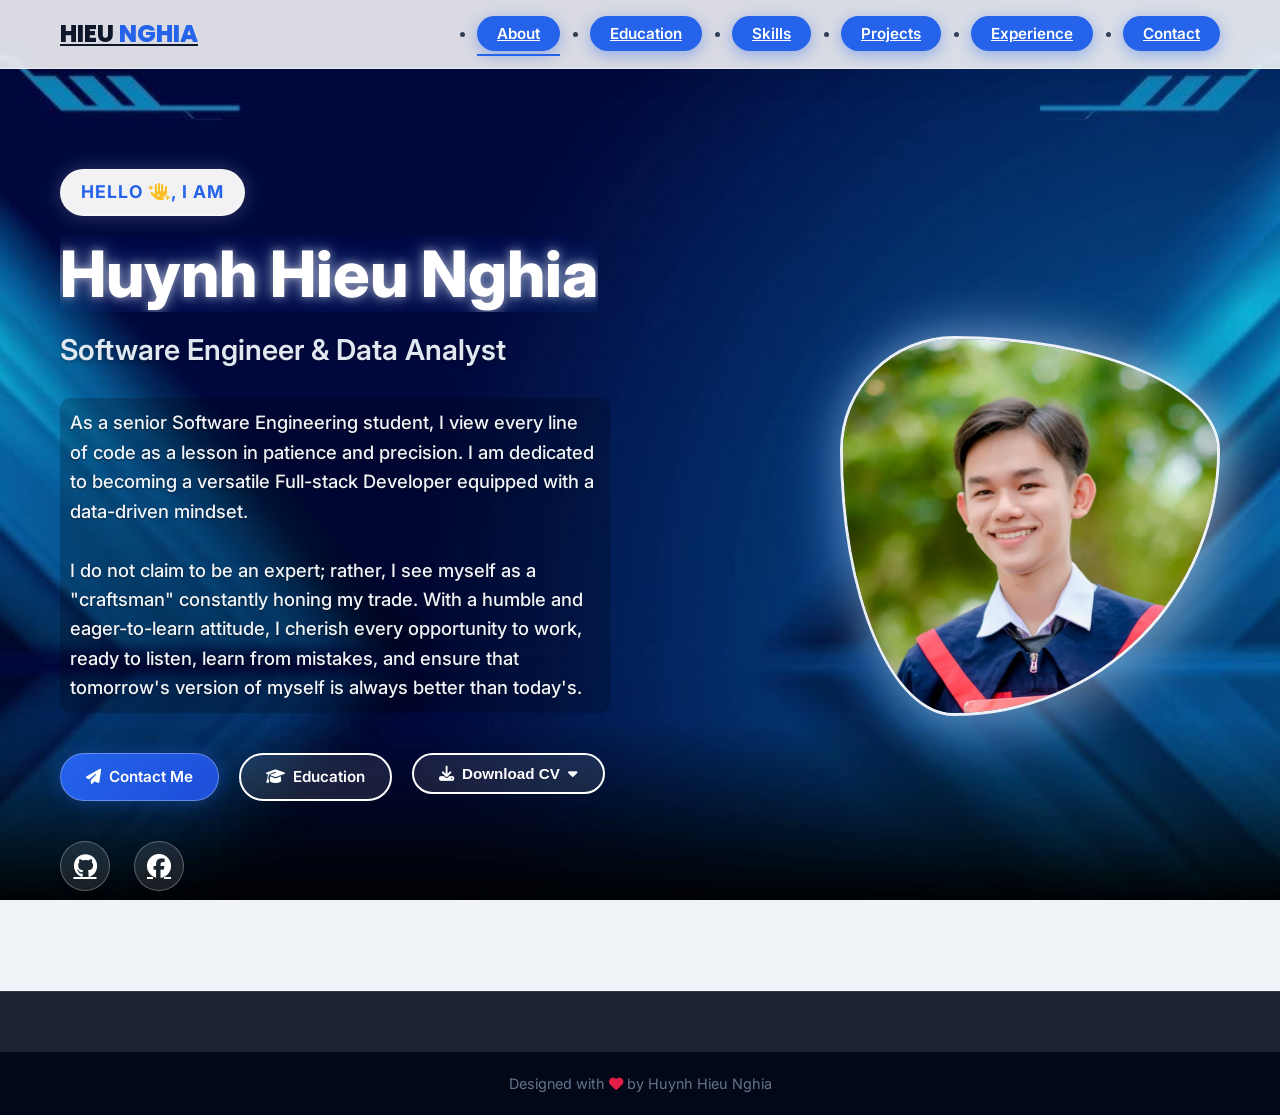
==== CV/index.html @ 11700d69 "Fix embedded repository and update CV" ====
<!DOCTYPE html>
<html lang="en">
<head>
    <meta charset="UTF-8">
    <meta name="viewport" content="width=device-width, initial-scale=1.0">
    <title>Home | Huynh Hieu Nghia</title>
    <link href="https://fonts.googleapis.com/css2?family=Inter:wght@400;600&family=Poppins:wght@600;700&display=swap" rel="stylesheet">
    <link rel="stylesheet" href="https://cdnjs.cloudflare.com/ajax/libs/font-awesome/6.4.0/css/all.min.css">
    
    <link rel="stylesheet" href="global.css">
    <link rel="stylesheet" href="home.css">
</head>
<body class="global-bg">

    <header>
        <div class="container">
            <a href="index.html" class="logo">HIEU<span> NGHIA</span></a>
            <nav>
                <ul class="nav-links nav-buttons">
                    <li><a href="index.html" class="btn-nav active">About</a></li>
                    <li><a href="education.html" class="btn-nav">Education</a></li>
                    <li><a href="skills.html" class="btn-nav">Skills</a></li>
                    <li><a href="projects.html" class="btn-nav">Projects</a></li>
                    <li><a href="experience.html" class="btn-nav">Experience</a></li>
                    <li><a href="contact.html" class="btn-nav">Contact</a></li>
                </ul>
                <div class="hamburger"><i class="fas fa-bars"></i></div>
            </nav>
        </div>
    </header>

    <section class="hero">
        <div class="container hero-container">
            
            <div class="hero-content">
                <span class="greeting">
                    <span class="greeting-text">
                        Hello <i class="fas fa-hand-sparkles" style="color: #fbbf24;"></i>, I am
                    </span>
                </span>
                
                <h1 class="name">Huynh Hieu Nghia</h1>
                
                <h2 class="job-title">Software Engineer & Data Analyst</h2>
                
                <p class="description">
                    As a senior Software Engineering student, I view every line of code as a lesson in patience and precision. I am dedicated to becoming a versatile Full-stack Developer equipped with a data-driven mindset. <br><br>
                    
                    I do not claim to be an expert; rather, I see myself as a "craftsman" constantly honing my trade. With a humble and eager-to-learn attitude, I cherish every opportunity to work, ready to listen, learn from mistakes, and ensure that tomorrow's version of myself is always better than today's.
                </p>
                
                <div class="cta-group">
                    <a href="contact.html" class="btn btn-primary">
                        <i class="fas fa-paper-plane"></i> Contact Me
                    </a>

                    <a href="education.html" class="btn btn-outline">
                        <i class="fas fa-graduation-cap"></i> Education
                    </a>
                    
                    <div class="dropdown">
                        <button class="btn btn-outline" onclick="toggleDropdown()">
                            <i class="fas fa-download"></i> Download CV <i class="fas fa-caret-down"></i>
                        </button>
                        
                        <div id="myDropdown" class="dropdown-content">
                            <a href="assets/files/Huynh-Hieu-Nghia.pdf" download>
                                <i class="fas fa-code"></i> Vietnamese
                            </a>
                            
                            <a href="assets/files/Huynh-Hieu-Nghia..pdf" download>
                                <i class="fas fa-chart-line"></i> English 
                            </a>
                        </div>
                    </div>
                </div>

                <div class="social-icons">
                    <a href="https://github.com/huynhhieunghiaa" target="_blank" title="Github">
                        <i class="fab fa-github"></i>
                    </a>

                    <a href="https://www.facebook.com/share/1GPxki3kAz/" target="_blank" title="Facebook">
                        <i class="fab fa-facebook"></i>
                    </a>
                </div>
            </div>

            <div class="hero-image">
                <div class="img-wrapper">
                    <img src="assets/images/canhan.jpg" alt="Huynh Hieu Nghia" onerror="this.src='https://via.placeholder.com/400'">
                </div>
            </div>
        </div>
    </section>

    <footer>
        <div class="footer-bottom">
            <p>Designed with <i class="fas fa-heart" style="color: #e11d48;"></i> by Huynh Hieu Nghia</p>
        </div>
    </footer>

    <script src="script.js"></script>
</body>
</html>
---- CV/global.css ----
/* =========================================
   1. CẤU HÌNH CƠ BẢN & NỀN (GLOBAL)
   ========================================= */
:root {
    --primary-color: #2563eb;       /* Xanh dương đậm */
    --highlight-color: #38bdf8;     /* Xanh ngọc sáng (Dùng làm điểm nhấn thay cam) */
    
    --secondary-color: #64748b;
    --dark-color: #0f172a;
    --text-color: #334155;
    --glass-bg: rgba(255, 255, 255, 0.75);
    --glass-border: rgba(255, 255, 255, 0.5);
    --white: #ffffff;
    --transition: all 0.4s cubic-bezier(0.175, 0.885, 0.32, 1.275);
}

* { margin: 0; padding: 0; box-sizing: border-box; }
html { scroll-behavior: smooth; }

/* Bôi đen văn bản: Màu xanh ngọc */
::selection {
    background: var(--highlight-color);
    color: #fff;
}

body {
    font-family: 'Inter', sans-serif;
    color: var(--text-color);
    line-height: 1.6;
    
    /* Ảnh nền */
    background: url('assets/images/5.jpg') no-repeat center center fixed;
    background-size: cover;
    background-color: #f0f4f8;
}

body { animation: fadeInPage 1s ease-out; }
@keyframes fadeInPage { from { opacity: 0; transform: translateY(20px); } to { opacity: 1; transform: translateY(0); } }

.container { max-width: 1200px; margin: 0 auto; padding: 0 20px; }

/* HEADER */
header {
    background: rgba(255, 255, 255, 0.85);
    padding: 15px 0;
    position: sticky; top: 0; z-index: 1000;
    box-shadow: 0 4px 30px rgba(0, 0, 0, 0.1);
    backdrop-filter: blur(10px);
    -webkit-backdrop-filter: blur(10px);
    border-bottom: 1px solid var(--glass-border);
}

header .container { display: flex; justify-content: space-between; align-items: center; }
.logo { font-size: 1.5rem; font-weight: 800; color: var(--dark-color); font-family: 'Poppins', sans-serif; }
.logo span { color: var(--primary-color); }

.nav-links { display: flex; align-items: center; gap: 30px; }
.nav-links a { font-weight: 600; font-size: 0.95rem; transition: var(--transition); position: relative; }
.nav-links a:hover, .nav-links a.active { color: var(--primary-color); }
.nav-links a.active::after {
    content: ''; position: absolute; width: 100%; height: 2px;
    bottom: -5px; left: 0; background-color: var(--primary-color);
}

.btn-nav { padding: 8px 20px; background: var(--primary-color); color: var(--white) !important; border-radius: 50px; box-shadow: 0 4px 15px rgba(37, 99, 235, 0.4); }
.btn-nav:hover { transform: translateY(-3px); }

/* FOOTER */
footer { 
    background: rgba(15, 23, 42, 0.95);
    color: #cbd5e1; padding-top: 60px; 
    backdrop-filter: blur(10px);
    border-top: 1px solid rgba(255,255,255,0.1);
}
.footer-content { display: flex; justify-content: space-between; margin-bottom: 40px; flex-wrap: wrap; gap: 40px; }
.footer-left h3 { color: var(--white); font-size: 1.8rem; margin-bottom: 15px; }
.footer-left p { max-width: 400px; color: var(--secondary-color); }
.contact-item { display: flex; align-items: center; gap: 15px; margin-bottom: 15px; font-size: 1rem; }
.contact-item i { color: var(--primary-color); }
.contact-item a:hover { color: var(--white); }
.footer-bottom { background: rgba(2, 6, 23, 0.9); text-align: center; padding: 20px; font-size: 0.9rem; color: var(--secondary-color); }
.hamburger { display: none; font-size: 1.5rem; cursor: pointer; color: var(--dark-color); }

/* Responsive giữ nguyên */
@media (max-width: 768px) {
    .hamburger { display: block; z-index: 1001; }
    .nav-links {
        position: fixed; right: 0; top: 0; height: 100vh; width: 70%;
        background-color: rgba(255, 255, 255, 0.95);
        backdrop-filter: blur(15px);
        display: flex; flex-direction: column;
        align-items: center; justify-content: center;
        transform: translateX(100%); transition: transform 0.4s ease-in-out;
        box-shadow: -5px 0 15px rgba(0,0,0,0.1); z-index: 1000;
    }
    .nav-links.active { transform: translateX(0%); }
    .nav-links li { margin: 15px 0; }
    .footer-content { flex-direction: column; text-align: center; }
    .footer-right { display: flex; flex-direction: column; align-items: center; }
}

.btn { padding: 12px 30px; border-radius: 8px; font-weight: 600; cursor: pointer; transition: var(--transition); display: inline-flex; align-items: center; gap: 8px; border: none; font-size: 1rem;}

/* --- NÚT BẤM (CẬP NHẬT GIAO DIỆN BO TRÒN) --- */
.btn { 
    padding: 10px 25px; 
    border-radius: 50px; /* Bo tròn giống nút trên menu */
    font-weight: 600; 
    cursor: pointer; 
    transition: var(--transition); 
    display: inline-flex; 
    align-items: center; 
    justify-content: center;
    gap: 8px; 
    font-size: 0.95rem;
    text-decoration: none; /* Đảm bảo thẻ a không bị gạch chân */
}

/* 1. Nút Chính (Màu xanh - Giống nút Liên Hệ) */
.btn-primary { 
    background: var(--primary-color);
    color: var(--white); 
    border: none;
    box-shadow: 0 4px 15px rgba(37, 99, 235, 0.4); 
}

.btn-primary:hover { 
    transform: translateY(-3px); 
    box-shadow: 0 8px 25px rgba(37, 99, 235, 0.5); 
    background: #1d4ed8; /* Màu đậm hơn khi di chuột */
}

/* 2. Nút Phụ (Viền - Dùng cho nút Tải CV) */
.btn-outline {
    background: transparent;
    border: 2px solid var(--primary-color);
    color: var(--primary-color);
    box-shadow: none;
}

.btn-outline:hover {
    background: var(--primary-color);
    color: var(--white);
    transform: translateY(-3px);
    box-shadow: 0 4px 15px rgba(37, 99, 235, 0.3);
}

/* --- HIỆU ỨNG TIÊU ĐỀ (METALLIC SHINE - BẠC XANH) --- */
.section-title { 
    text-align: center; 
    font-size: 2.5rem;
    margin-bottom: 20px; 
    position: relative; 
    font-weight: 800;
    text-transform: uppercase;
    
    /* --- PHẦN CHỈNH SỬA --- */
    background: linear-gradient(
        to right,
        #ffffff 0%,           /* Bắt đầu bằng màu Trắng */
        var(--primary-color) 50%, /* Giữa là màu Xanh (Hiệu ứng bóng) */
        #ffffff 100%          /* Kết thúc bằng màu Trắng */
    );
    /* ----------------------- */

    background-size: 200% auto;
    background-clip: text;
    -webkit-background-clip: text;
    -webkit-text-fill-color: transparent;
    
    /* Giữ nguyên animation cũ */
    animation: shineTextGlobal 3s linear infinite;
}

.section-title::after { 
    content: ''; display: block; width: 80px; height: 4px; 
    background: var(--primary-color); margin: 15px auto 0; 
    border-radius: 2px; 
    box-shadow: 0 0 10px var(--primary-color);
}

@keyframes shineTextGlobal { to { background-position: 200% center; } }

/* --- THANH CUỘN: MÀU XANH NHẠT --- */
::-webkit-scrollbar { width: 10px; }
::-webkit-scrollbar-track { background: #f1f1f1; }
::-webkit-scrollbar-thumb {
    background: #94a3b8; /* Xám xanh */
    border-radius: 5px;
}
::-webkit-scrollbar-thumb:hover { background: var(--primary-color); }
---- CV/home.css ----
/* --- HERO SECTION --- */
.hero { padding: 100px 0; display: flex; align-items: center; min-height: 90vh; overflow: hidden; }
.hero-container { display: flex; align-items: center; justify-content: space-between; width: 100%; position: relative; z-index: 1; }
.hero-content { flex: 1; padding-right: 50px; }

/* 1. GREETING */
.greeting {
    font-size: 1.1rem; font-weight: 700; color: var(--primary-color);
    background: rgba(255, 255, 255, 0.95);
    padding: 8px 20px; border-radius: 30px;
    display: inline-block; margin-bottom: 20px;
    box-shadow: 0 0 20px rgba(255, 255, 255, 0.2);
    border: 1px solid rgba(255, 255, 255, 0.5);
    text-transform: uppercase; letter-spacing: 1px;
    animation: pulseGlow 2s infinite; 
}

@keyframes pulseGlow {
    0% { box-shadow: 0 0 0 0 rgba(37, 99, 235, 0.4); }
    70% { box-shadow: 0 0 0 10px rgba(37, 99, 235, 0); }
    100% { box-shadow: 0 0 0 0 rgba(37, 99, 235, 0); }
}

/* --- HIỆU ỨNG GÕ PHÍM CHO DÒNG 'XIN CHÀO' --- */
.greeting-text {
    display: inline-block;
    vertical-align: bottom;
    overflow: hidden;
    
    white-space: nowrap;
    width: 0;
    max-width: fit-content;
    
    /* Animation: 
       - typing: Chạy trong 2.5s, giữ nguyên kết quả (forwards) 
       - blink: Nhấp nháy liên tục (infinite)
    */
    animation: 
        typing 2.5s steps(22) forwards, 
        blink-caret-blue 0.75s step-end infinite;
}

@keyframes blink-caret-blue {
    from, to { border-color: transparent }
    50% { border-color: var(--primary-color); }
}

/* --- 2. NAME: CHẠY SAU (DELAY) & DỪNG LẠI --- */
.name { 
    font-size: 4rem; 
    line-height: 1.2; 
    margin-bottom: 15px; 
    font-weight: 800;
    color: #ffffff;
    
    text-shadow: 
        0 0 10px rgba(255, 255, 255, 0.5),
        0 0 20px rgba(255, 255, 255, 0.3),
        0 0 40px rgba(37, 99, 235, 0.5);

    /* CẤU HÌNH KHUNG */
    display: inline-block;
    vertical-align: bottom;
    overflow: hidden; 
    
    /* Ẩn con trỏ lúc đầu (transparent) */
    border-right: 4px solid transparent; 
    
    white-space: nowrap; 
    width: 0; 
    max-width: fit-content;
    transform: none !important; 
    
    /* Animation:
       - typing: Chờ 2.5s -> Chạy trong 2s -> Dừng lại (forwards)
       - blink: Chờ 2.5s -> Nhấp nháy liên tục
    */
    animation: 
        typing 2s steps(16) 2.5s forwards, 
        blink-caret 0.75s step-end 2.5s infinite;
}

/* QUY TRÌNH GÕ ĐƠN GIẢN (0 -> 100%) */
@keyframes typing {
    from { width: 0; }
    to { width: 100%; }
}

/* Responsive */
@media (max-width: 768px) {
    .name { 
        font-size: 2.2rem; 
        white-space: nowrap; 
    }
}

/* 3. JOB TITLE */
.job-title { 
    font-size: 1.8rem; color: #e2e8f0; margin-bottom: 25px; font-weight: 600;
    display: inline-block; position: relative;
    text-shadow: 0 2px 4px rgba(0,0,0,0.3);
}

/* 4. DESCRIPTION */
.description { 
    font-size: 1.15rem; margin-bottom: 40px; max-width: 550px; font-weight: 500;
    color: #f1f5f9;
    text-shadow: 0 1px 2px rgba(0,0,0,0.5);
    background: rgba(0, 0, 0, 0.2); padding: 10px; border-radius: 10px;
    backdrop-filter: blur(2px);
}

/* BUTTONS */
.cta-group { display: flex; gap: 20px; margin-bottom: 40px; flex-wrap: wrap; }

.btn-primary {
    background: linear-gradient(135deg, var(--primary-color), #1d4ed8);
    color: var(--white);
    box-shadow: 0 0 20px rgba(37, 99, 235, 0.4);
    border: 1px solid rgba(255,255,255,0.3);
}
.btn-primary:hover {
    box-shadow: 0 0 30px rgba(37, 99, 235, 0.7);
    transform: translateY(-5px) scale(1.05);
}

.btn-outline { 
    border: 2px solid #ffffff; color: #ffffff; 
    background: rgba(255,255,255,0.1); backdrop-filter: blur(5px);
}
.btn-outline:hover { 
    background: #ffffff; color: var(--primary-color); 
    transform: translateY(-5px); box-shadow: 0 0 20px rgba(255, 255, 255, 0.4);
}

/* Dropdown */
.dropdown { position: relative; display: inline-block; }
.dropdown-content {
    display: none; position: absolute; 
    background: rgba(255, 255, 255, 0.95); backdrop-filter: blur(20px);
    min-width: 240px; box-shadow: 0 20px 60px rgba(0,0,0,0.3);
    border-radius: 16px; z-index: 100; top: 125%; left: 0; overflow: hidden;
}
.dropdown-content a { 
    color: var(--dark-color); padding: 15px 25px; display: block; 
    font-size: 1rem; transition: 0.3s; font-weight: 500;
}
.dropdown-content a:hover { 
    background: linear-gradient(90deg, #eff6ff, #ffffff); 
    color: var(--primary-color); padding-left: 35px; 
}
.show { display: block; animation: fadeInDropdown 0.4s cubic-bezier(0.34, 1.56, 0.64, 1); }

@keyframes fadeInDropdown {
    from { opacity: 0; transform: translateY(20px) scale(0.95); }
    to { opacity: 1; transform: translateY(0) scale(1); }
}

/* HERO IMAGE */
.hero-image { flex: 1; display: flex; justify-content: flex-end; position: relative; }
.img-wrapper { position: relative; z-index: 2; }

.img-wrapper::before {
    content: ''; position: absolute;
    top: -20px; left: -20px; right: -20px; bottom: -20px;
    border-radius: 35% 65% 65% 35% / 35% 35% 65% 65%;
    background: linear-gradient(to right, #60a5fa, #ffffff); 
    opacity: 0.3; z-index: -1; filter: blur(20px);
    animation: rotateGradient 8s linear infinite;
}

.img-wrapper img {
    width: 380px; height: 380px; object-fit: cover;
    border-radius: 30% 70% 70% 30% / 30% 30% 70% 70%;
    border: 3px solid rgba(255, 255, 255, 0.9);
    box-shadow: 0 0 30px rgba(255, 255, 255, 0.2), inset 0 0 0 5px rgba(255,255,255,0.2);
    animation: float 6s ease-in-out infinite;
    background: rgba(255,255,255,0.1); backdrop-filter: blur(5px);
}

@keyframes float { 
    0% { transform: translateY(0px) rotate(0deg); border-radius: 30% 70% 70% 30% / 30% 30% 70% 70%; } 
    50% { transform: translateY(-25px) rotate(2deg); border-radius: 50% 50% 50% 50% / 50% 50% 50% 50%; } 
    100% { transform: translateY(0px) rotate(0deg); border-radius: 30% 70% 70% 30% / 30% 30% 70% 70%; } 
}
@keyframes rotateGradient { 0% { transform: rotate(0deg); } 100% { transform: rotate(360deg); } }

/* SOCIAL ICONS */
.social-icons a { 
    font-size: 1.5rem; margin-right: 20px; color: #ffffff; 
    transition: all 0.3s cubic-bezier(0.175, 0.885, 0.32, 1.275);
    width: 50px; height: 50px;
    display: inline-flex; align-items: center; justify-content: center;
    background: rgba(255, 255, 255, 0.1);
    border: 1px solid rgba(255, 255, 255, 0.3);
    border-radius: 50%;
    box-shadow: 0 4px 10px rgba(0,0,0,0.1);
    backdrop-filter: blur(5px);
}
.social-icons a:hover { 
    background: #ffffff; color: var(--primary-color); 
    transform: translateY(-5px) scale(1.1);
    box-shadow: 0 0 20px rgba(255, 255, 255, 0.5);
    border-color: #ffffff;
}

@media (max-width: 768px) {
    .hero-container { flex-direction: column-reverse; text-align: center; }
    .hero-content { padding-right: 0; margin-top: 50px; }
    .hero-image { justify-content: center; width: 100%; }
    .img-wrapper img { width: 300px; height: 300px; }
    .cta-group { justify-content: center; flex-direction: column; align-items: center; width: 100%; }
    .btn, .dropdown, .dropdown button { width: 100%; max-width: 320px; justify-content: center; }
    .name { font-size: 2.8rem; }
    .dropdown-content { position: relative; top: 10px; width: 100%; box-shadow: none; border: 1px dashed var(--primary-color); background: #fff; }
}
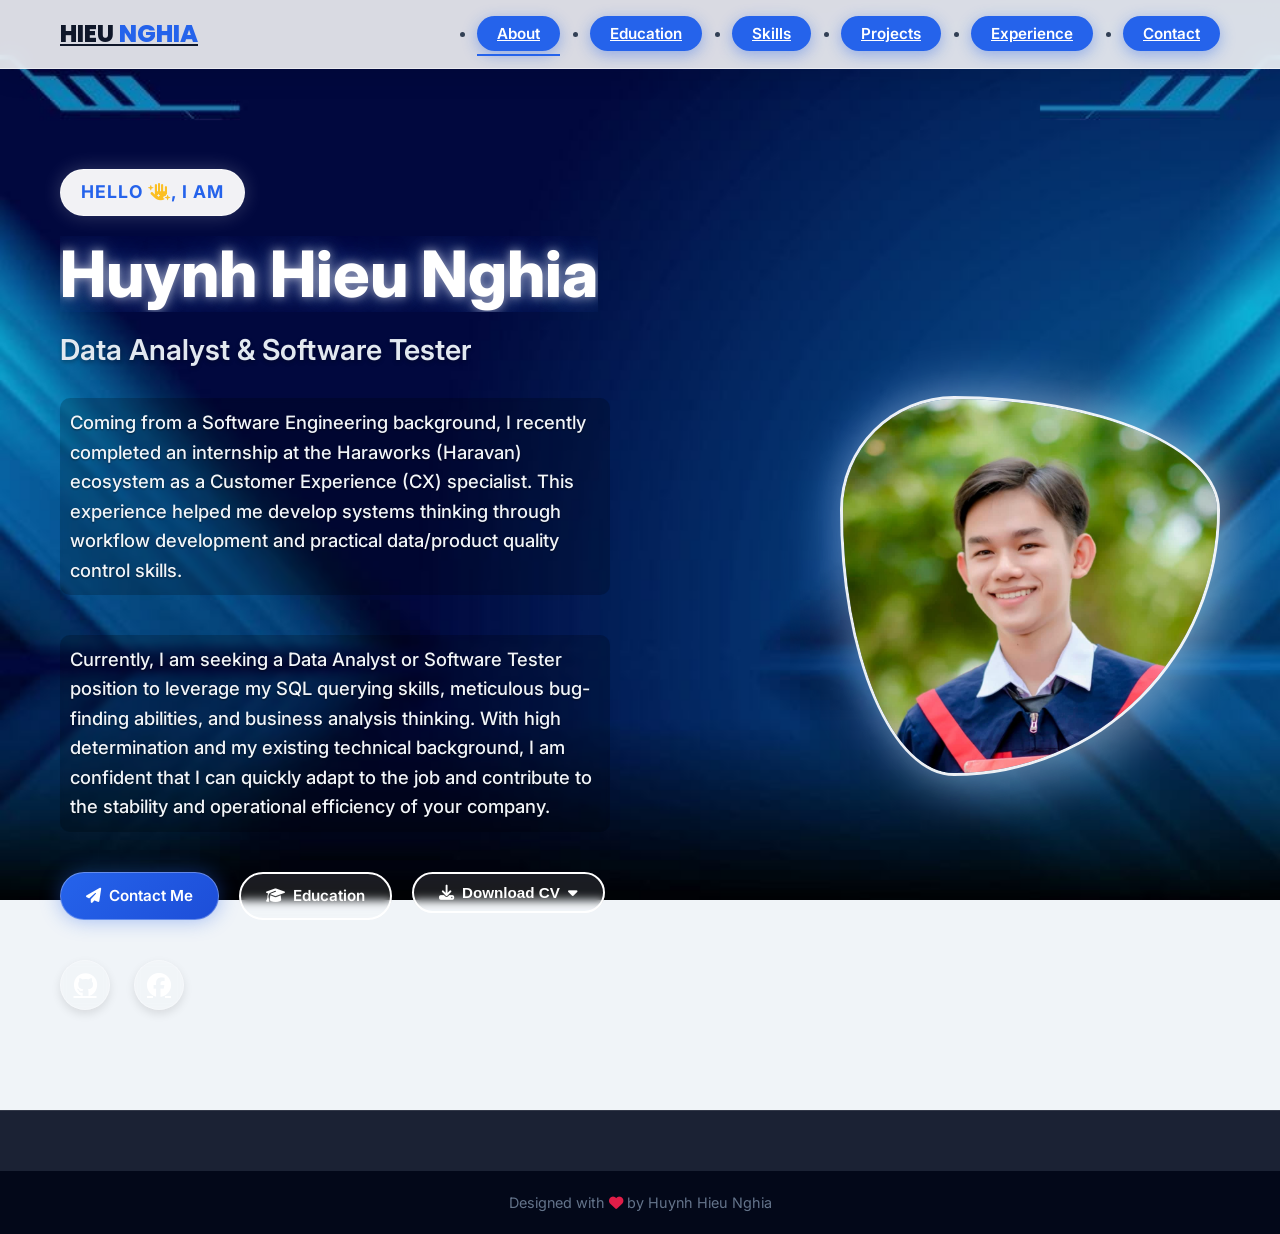
==== commit 54563490: "Update" ====
--- a/CV/index.html
+++ b/CV/index.html
@@ -39,14 +39,15 @@
                     </span>
                 </span>
                 
-                <h1 class="name">Huynh Hieu Nghia</h1>
+                <h1 class="name"> Huynh Hieu Nghia</h1>
                 
-                <h2 class="job-title">Software Engineer & Data Analyst</h2>
+                <h2 class="job-title"> Data Analyst & Software Tester</h2>
                 
                 <p class="description">
-                    As a senior Software Engineering student, I view every line of code as a lesson in patience and precision. I am dedicated to becoming a versatile Full-stack Developer equipped with a data-driven mindset. <br><br>
-                    
-                    I do not claim to be an expert; rather, I see myself as a "craftsman" constantly honing my trade. With a humble and eager-to-learn attitude, I cherish every opportunity to work, ready to listen, learn from mistakes, and ensure that tomorrow's version of myself is always better than today's.
+                    Coming from a Software Engineering background, I recently completed an internship at the Haraworks (Haravan) ecosystem as a Customer Experience (CX) specialist. This experience helped me develop systems thinking through workflow development and practical data/product quality control skills.
+                </p>
+                <p class="description"> 
+                    Currently, I am seeking a Data Analyst or Software Tester position to leverage my SQL querying skills, meticulous bug-finding abilities, and business analysis thinking. With high determination and my existing technical background, I am confident that I can quickly adapt to the job and contribute to the stability and operational efficiency of your company.
                 </p>
                 
                 <div class="cta-group">
